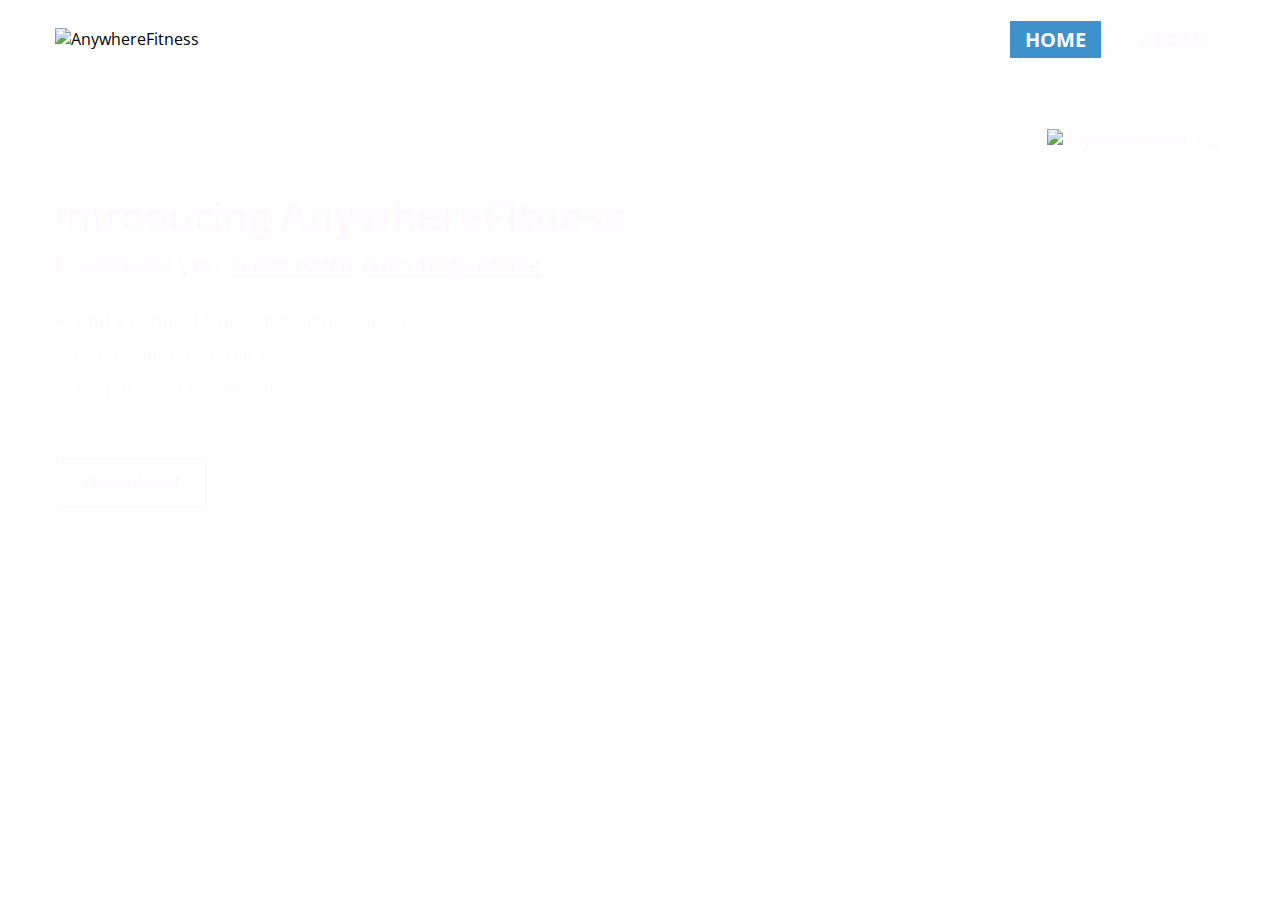
==== index.html @ 89b62249 "Finished with main header of page" ====
<!DOCTYPE html>
<html lang="en">

<head>
    <meta charset="UTF-8" />
    <meta name="viewport" content="width=device-width, initial-scale=1.0" />

    <link
        href="https://fonts.googleapis.com/css2?family=Open+Sans:ital,wght@0,300;0,400;0,600;0,700;1,300;1,400;1,600;1,700&display=swap"
        rel="stylesheet" />
    <link rel="stylesheet" href="index.css" />

    <title>Anywhere Fitness App Homepage</title>
</head>

<body>

    <header id="header">
        <section id="top-header">
            <div class="container">
                <div id="logo">
                    <img src="images/logo.png" alt="AnywhereFitness" />
                </div><!-- #logo -->

                <nav id="main-nav">
                    <a href="index.html" class="active">Home</a>
                    <a href="about.html">About</a>
                </nav><!-- #main-nav -->
            </div><!-- .container -->
        </section><!-- #top-header -->


        <section id="intro-header">
            <div class="container">
                <div class="intro">
                    <h1>Introducing <strong>AnywhereFitness</strong></h1>
                    <h3>It will take you <span>From extra fries to exercise</span></h3>

                    <ul>
                        <li>Find a Certified fitness instructor near you</li>
                        <li>Choose for an specific class</li>
                        <li>Keep track of fitness stats</li>
                    </ul>

                    <a href="#" class="transparent-btn">Download</a>
                </div><!-- .intro -->

                <img src="images/hand-phone-img.png" alt="AnywhereFitness App" />
            </div><!-- .container -->
        </section><!-- #intro-header -->
    </header><!-- #header -->

    <main>

    </main>

    <footer>

    </footer>

</body>

</html>
---- index.css ----
/* reset css */

html,
body,
div,
span,
applet,
object,
iframe,
h1,
h2,
h3,
h4,
h5,
h6,
p,
blockquote,
pre,
a,
abbr,
acronym,
address,
big,
cite,
code,
del,
dfn,
em,
img,
ins,
kbd,
q,
s,
samp,
small,
strike,
strong,
sub,
sup,
tt,
var,
b,
u,
i,
center,
dl,
dt,
dd,
ol,
ul,
li,
fieldset,
form,
label,
legend,
table,
caption,
tbody,
tfoot,
thead,
tr,
th,
td,
article,
aside,
canvas,
details,
embed,
figure,
figcaption,
footer,
header,
hgroup,
menu,
nav,
output,
ruby,
section,
summary,
time,
mark,
audio,
video {
  margin: 0;
  padding: 0;
  border: 0;
  font-size: 100%;
  font: inherit;
  vertical-align: baseline;
}

/* HTML5 display-role reset */
article,
aside,
details,
figcaption,
figure,
footer,
header,
hgroup,
menu,
nav,
section {
  display: block;
}

/* every element is a border-box */

* {
  box-sizing: border-box;
}

/**** General Elements ****/

html,
body {
  font-family: "Open Sans", sans-serif;
}

.container {
  width: 1170px;
  margin: 0 auto;
}

strong {
  font-weight: bold;
}

.transparent-btn {
  color: #fffaff;
  font-size: 20px;
  font-weight: 600;
  text-decoration: none;
  border: #fffaff 2px solid;
  padding: 10px 25px;
  display: inline-block;
}

.transparent-btn:hover {
  background: #fffaff;
  color: #d8315b;
}

/**** Header Elements ****/

#header {
  background-image: url(../images/header-image-background.jpg);
  padding-top: 2%;
}

#top-header {
  margin-bottom: 6%;
}

#top-header .container {
  display: flex;
  justify-content: space-between;
  align-items: center;
}

#header nav a {
  color: #fffaff;
  text-decoration: none;
  padding: 5px 15px;
  font-size: 20px;
  text-transform: uppercase;
  font-weight: bold;
  margin-left: 20px;
}

#header nav a.active,
#header nav a:hover {
  background: #3e92cc;
}

#intro-header .container {
  display: flex;
  justify-content: space-between;
}

#intro-header {
  color: #fffaff;
}

#intro-header .intro {
  padding-top: 5%;
}

#intro-header h1 {
  font-size: 40px;
  margin-bottom: 3px;
}

#intro-header h3 {
  font-size: 25px;
  margin-bottom: 5%;
}

#intro-header h3 span {
  font-weight: 600;
  text-decoration: underline;
  font-style: italic;
}

#intro-header ul {
  margin: 0 0 10% 20px;
}

#intro-header ul li {
  margin-bottom: 10px;
  font-weight: 300;
  font-size: 18px;
}
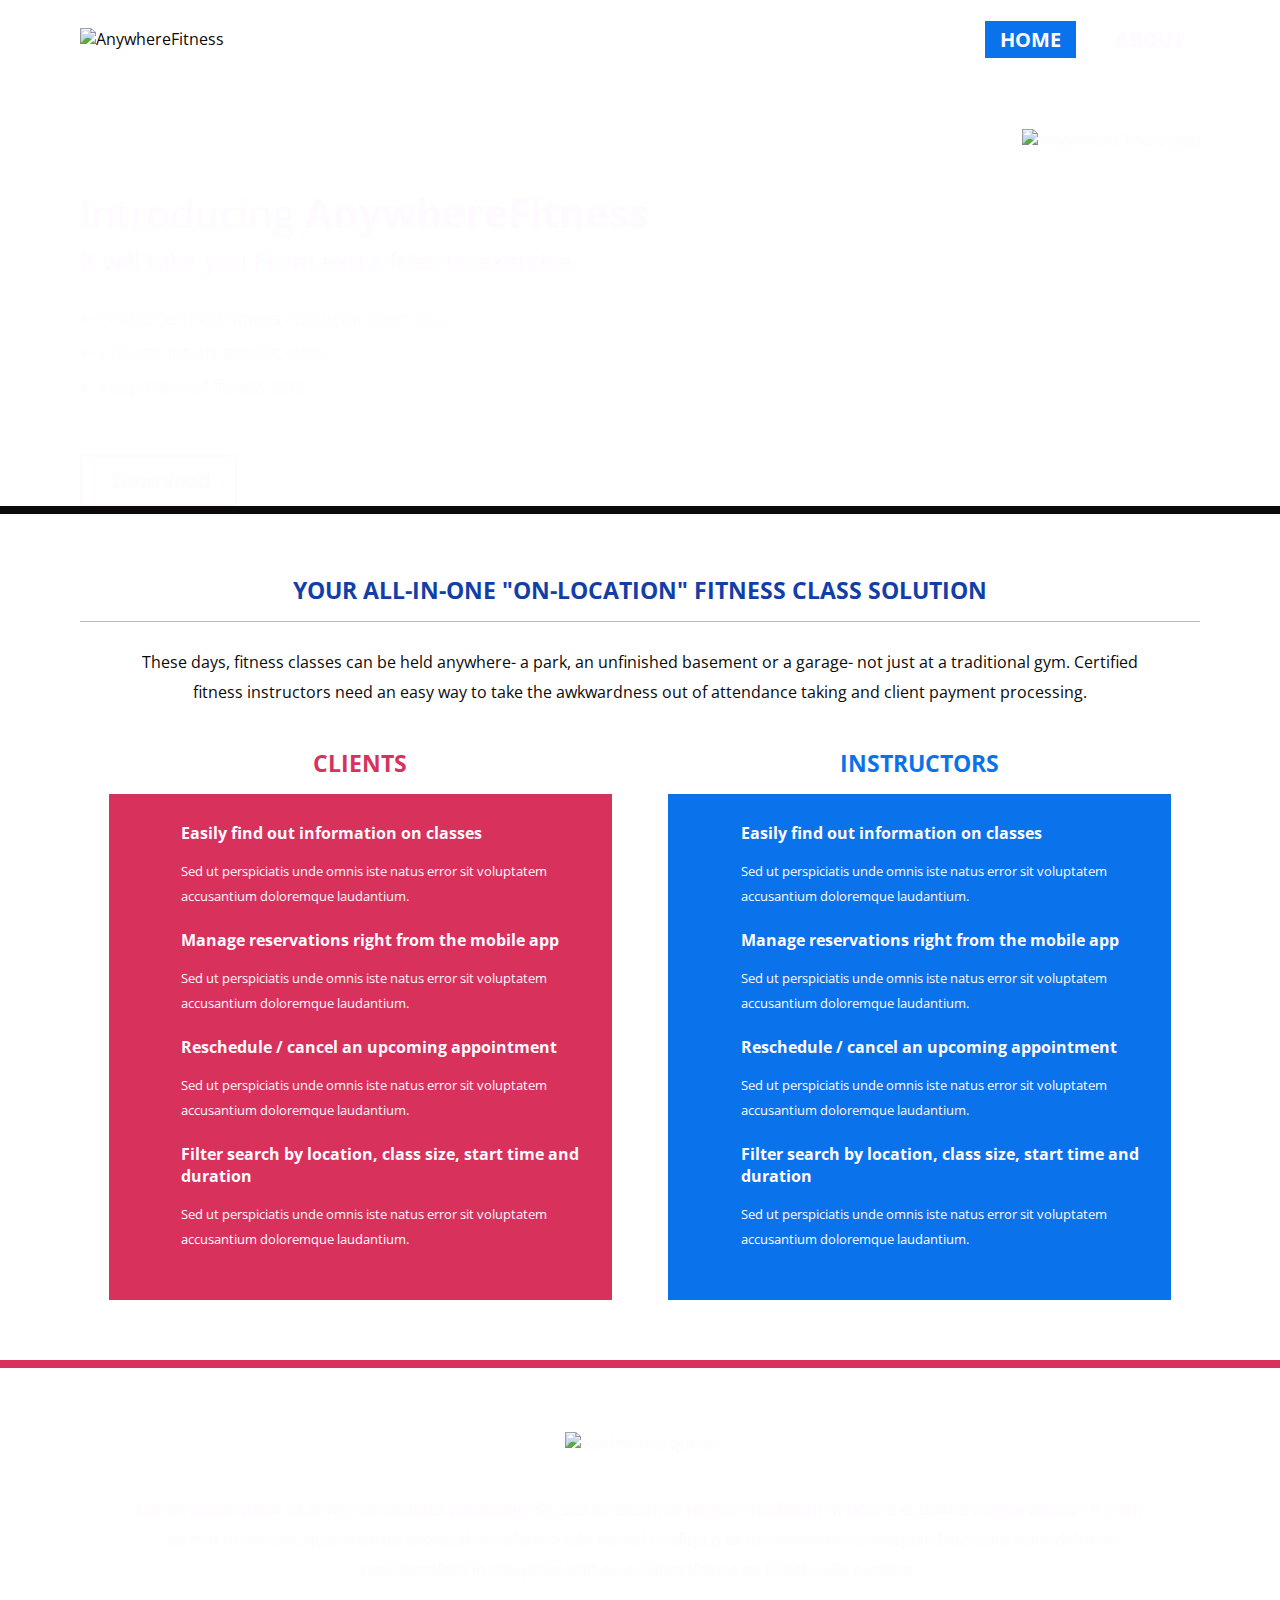
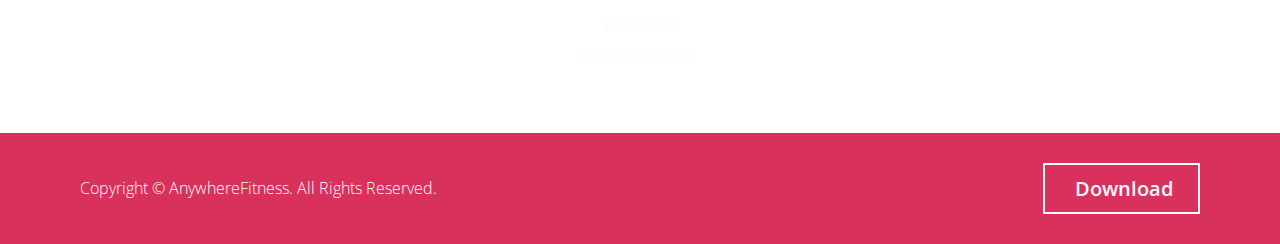
==== commit 7686829a: "Added some ARIA roles" ====
--- a/index.html
+++ b/index.html
@@ -8,7 +8,10 @@
     <link
         href="https://fonts.googleapis.com/css2?family=Open+Sans:ital,wght@0,300;0,400;0,600;0,700;1,300;1,400;1,600;1,700&display=swap"
         rel="stylesheet" />
+    <link rel="stylesheet" href="https://cdnjs.cloudflare.com/ajax/libs/animate.css/4.0.0/animate.min.css" />
+    <link rel="stylesheet" type="text/css" href="fonts/flaticon.css" />
     <link rel="stylesheet" href="index.css" />
+
 
     <title>Anywhere Fitness App Homepage</title>
 </head>
@@ -32,9 +35,9 @@
 
         <section id="intro-header">
             <div class="container">
-                <div class="intro">
+                <div class="intro animate__animated animate__bounceInLeft">
                     <h1>Introducing <strong>AnywhereFitness</strong></h1>
-                    <h3>It will take you <span>From extra fries to exercise</span></h3>
+                    <h2>It will take you <span>From extra fries to exercise</span></h2>
 
                     <ul>
                         <li>Find a Certified fitness instructor near you</li>
@@ -42,21 +45,174 @@
                         <li>Keep track of fitness stats</li>
                     </ul>
 
-                    <a href="#" class="transparent-btn">Download</a>
+                    <a href="#" class="transparent-btn"><i class="flaticon-download"></i> Download</a>
                 </div><!-- .intro -->
 
-                <img src="images/hand-phone-img.png" alt="AnywhereFitness App" />
+                <img src="images/hand-phone-img.png" alt="AnywhereFitness App"
+                    class="animate__animated animate__bounceInRight" />
             </div><!-- .container -->
         </section><!-- #intro-header -->
     </header><!-- #header -->
 
-    <main>
-
+    <main id="main">
+        <section class="intro">
+            <div class="container">
+                <h3>Your all-in-one "On-Location" Fitness Class Solution</h3>
+                <p>
+                    These days, fitness classes can be held anywhere- a park, an unfinished basement or a garage- not
+                    just
+                    at a traditional gym. Certified fitness instructors need an easy way to take the awkwardness out of
+                    attendance taking and client payment processing.
+                </p>
+            </div><!-- .container -->
+        </section><!-- .intro -->
+
+        <section class="features">
+            <div class="container">
+                <div class="clients">
+                    <h3>Clients</h3>
+
+                    <div class="client-features" role="list">
+                        <div class="feature-item" role="listitem">
+                            <i class="flaticon-send"></i>
+
+                            <div class="feature-info">
+                                <h4>Easily find out information on classes</h4>
+
+                                <p>
+                                    Sed ut perspiciatis unde omnis iste natus error sit voluptatem accusantium
+                                    doloremque laudantium.
+                                </p>
+                            </div>
+                        </div><!-- .feature-item -->
+
+                        <div class="feature-item" role="listitem">
+                            <i class="flaticon-send"></i>
+
+                            <div class="feature-info">
+                                <h4>Manage reservations right from the mobile app</h4>
+
+                                <p>
+                                    Sed ut perspiciatis unde omnis iste natus error sit voluptatem accusantium
+                                    doloremque laudantium.
+                                </p>
+                            </div>
+                        </div><!-- .feature-item -->
+
+                        <div class="feature-item" role="listitem">
+                            <i class="flaticon-send"></i>
+
+                            <div class="feature-info">
+                                <h4>Reschedule / cancel an upcoming appointment</h4>
+
+                                <p>
+                                    Sed ut perspiciatis unde omnis iste natus error sit voluptatem accusantium
+                                    doloremque laudantium.
+                                </p>
+                            </div>
+                        </div><!-- .feature-item -->
+
+                        <div class="feature-item" role="listitem">
+                            <i class="flaticon-send"></i>
+
+                            <div class="feature-info">
+                                <h4>Filter search by location, class size, start time and duration</h4>
+
+                                <p>
+                                    Sed ut perspiciatis unde omnis iste natus error sit voluptatem accusantium
+                                    doloremque laudantium.
+                                </p>
+                            </div>
+                        </div><!-- .feature-item -->
+                    </div><!-- .client-features -->
+                </div><!-- .clients -->
+
+                <div class="instructors">
+                    <h3>Instructors</h3>
+
+                    <div class="instructor-features" role="list">
+                        <div class="feature-item" role="listitem">
+                            <i class="flaticon-send"></i>
+
+                            <div class="feature-info">
+                                <h4>Easily find out information on classes</h4>
+
+                                <p>
+                                    Sed ut perspiciatis unde omnis iste natus error sit voluptatem accusantium
+                                    doloremque laudantium.
+                                </p>
+                            </div>
+                        </div><!-- .feature-item -->
+
+                        <div class="feature-item" role="listitem">
+                            <i class="flaticon-send"></i>
+
+                            <div class="feature-info">
+                                <h4>Manage reservations right from the mobile app</h4>
+
+                                <p>
+                                    Sed ut perspiciatis unde omnis iste natus error sit voluptatem accusantium
+                                    doloremque laudantium.
+                                </p>
+                            </div>
+                        </div><!-- .feature-item -->
+
+                        <div class="feature-item" role="listitem">
+                            <i class="flaticon-send"></i>
+
+                            <div class="feature-info">
+                                <h4>Reschedule / cancel an upcoming appointment</h4>
+
+                                <p>
+                                    Sed ut perspiciatis unde omnis iste natus error sit voluptatem accusantium
+                                    doloremque laudantium.
+                                </p>
+                            </div>
+                        </div><!-- .feature-item -->
+
+                        <div class="feature-item" role="listitem">
+                            <i class="flaticon-send"></i>
+
+                            <div class="feature-info">
+                                <h4>Filter search by location, class size, start time and duration</h4>
+
+                                <p>
+                                    Sed ut perspiciatis unde omnis iste natus error sit voluptatem accusantium
+                                    doloremque laudantium.
+                                </p>
+                            </div>
+                        </div><!-- .feature-item -->
+                    </div><!-- .instructor-features -->
+                </div><!-- .instructors -->
+            </div><!-- .container -->
+        </section><!-- .features -->
+
+        <section class="testimonial">
+            <div class="container">
+                <img src="images/big-quote.png" alt="testimonial quote" class="quote-img" />
+
+                <p class="testimonial-text">
+                    Lorem ipsum dolor sit amet, consectetur adipiscing elit, sed do eiusmod tempor incididunt ut labore
+                    et dolore magna aliqua. Ut enim ad minim veniam, quis nostrud exercitation ullamco laboris nisi ut
+                    aliquip ex ea commodo consequat. Duis aute irure dolor in reprehenderit in voluptate velit esse
+                    cillum dolore eu fugiat nulla pariatur.
+                </p>
+
+                <p class="testimonial-author">
+                    <span>Jane Doe</span>
+                    CEO of Doe, Inc.
+                </p>
+            </div><!-- .container -->
+        </section><!-- .testimonial -->
     </main>
 
-    <footer>
-
-    </footer>
+    <footer id="footer">
+        <div class="container">
+            <p>Copyright &copy; AnywhereFitness. All Rights Reserved.</p>
+
+            <a href="#" class="transparent-btn"><i class="flaticon-download"></i> Download</a>
+        </div><!-- .container -->
+    </footer><!-- #footer -->
 
 </body>
 
--- a/index.css
+++ b/index.css
@@ -115,15 +115,34 @@
 html,
 body {
   font-family: "Open Sans", sans-serif;
+  color: #0b0a09;
 }
 
 .container {
   width: 1170px;
   margin: 0 auto;
+  padding: 0 25px;
 }
 
 strong {
   font-weight: bold;
+}
+
+p {
+  line-height: 30px;
+}
+
+img {
+  max-width: 100%;
+  height: auto;
+}
+
+a {
+  -webkit-transition: all 0.3s ease-in-out;
+  -moz-transition: all 0.3s ease-in-out;
+  -ms-transition: all 0.3s ease-in-out;
+  -o-transition: all 0.3s ease-in-out;
+  transition: all 0.3s ease-in-out;
 }
 
 .transparent-btn {
@@ -136,6 +155,15 @@
   display: inline-block;
 }
 
+.transparent-btn i {
+  font-weight: normal !important;
+  margin-right: 5px;
+}
+
+i:before {
+  margin-left: 0 !important;
+}
+
 .transparent-btn:hover {
   background: #fffaff;
   color: #d8315b;
@@ -144,8 +172,12 @@
 /**** Header Elements ****/
 
 #header {
-  background-image: url(../images/header-image-background.jpg);
+  background-image: url(images/header-image-background.jpg);
   padding-top: 2%;
+  border-bottom: #0b0a09 8px solid;
+  margin-bottom: 60px;
+  background-size: cover;
+  background-position: center;
 }
 
 #top-header {
@@ -170,7 +202,7 @@
 
 #header nav a.active,
 #header nav a:hover {
-  background: #3e92cc;
+  background: #0a73ec;
 }
 
 #intro-header .container {
@@ -191,7 +223,7 @@
   margin-bottom: 3px;
 }
 
-#intro-header h3 {
+#intro-header h2 {
   font-size: 25px;
   margin-bottom: 5%;
 }
@@ -211,3 +243,224 @@
   font-weight: 300;
   font-size: 18px;
 }
+
+/**** Main Elements ****/
+
+#main h3 {
+  font-size: 23px;
+  text-transform: uppercase;
+  font-weight: bold;
+}
+
+#main .intro {
+  text-align: center;
+  margin-bottom: 40px;
+}
+
+#main .intro h3 {
+  margin-bottom: 25px;
+  padding-bottom: 15px;
+  border-bottom: 1px solid #babac1;
+  text-align: center;
+  color: #113ea7;
+}
+
+#main .intro p {
+  padding: 0 5%;
+}
+
+.features {
+  margin-bottom: 60px;
+}
+
+.features .container {
+  display: flex;
+  padding: 0 2%;
+}
+
+.features h3 {
+  text-align: center;
+  margin-bottom: 15px;
+}
+
+.features .feature-item {
+  display: flex;
+  margin-bottom: 20px;
+}
+
+.features .feature-item h4 {
+  font-weight: bold;
+  margin-bottom: 15px;
+}
+
+.features .feature-item p {
+  font-size: 13px;
+  line-height: 25px;
+}
+
+.features .feature-item i {
+  margin-right: 10%;
+}
+
+.features .feature-item i:before {
+  font-size: 30px !important;
+}
+
+.features .clients h3 {
+  color: #d8315b;
+}
+
+.features .instructors h3 {
+  color: #0a73ec;
+}
+
+.features .client-features,
+.features .instructor-features {
+  padding: 5%;
+  margin: 0 5%;
+  color: #fffaff;
+}
+
+.features .client-features {
+  background-color: #d8315b;
+}
+
+.features .instructor-features {
+  background-color: #0a73ec;
+}
+
+.testimonial {
+  padding: 5% 0;
+  background-image: url(images/testimonials-background.png);
+  background-size: cover;
+  background-position: center;
+  border-top: #d8315b 8px solid;
+  text-align: center;
+  color: #fffaff;
+}
+
+.testimonial p {
+  padding: 0 5%;
+}
+
+.testimonial .quote-img {
+  margin-bottom: 40px;
+}
+
+.testimonial p.testimonial-text {
+  margin-bottom: 25px;
+}
+
+.testimonial p.testimonial-author span {
+  display: block;
+  font-weight: bold;
+}
+
+/**** Footer Elements ****/
+
+#footer {
+  background-color: #d8315b;
+  padding: 30px 0;
+}
+
+#footer .container {
+  display: flex;
+  justify-content: space-between;
+  align-items: center;
+}
+
+#footer p {
+  color: #fffaff;
+  font-weight: 300;
+}
+
+/**** Responsive Elements ****/
+
+@media only screen and (max-width: 1170px) {
+  .container {
+    width: 90%;
+  }
+}
+
+@media only screen and (min-width: 500px) and (max-width: 900px) {
+  #intro-header h1 {
+    line-height: 45px;
+  }
+
+  .container {
+    padding: 0 5%;
+  }
+
+  .container {
+    width: 80%;
+  }
+}
+
+@media only screen and (max-width: 900px) {
+  #intro-header h1 {
+    line-height: 45px;
+  }
+
+  .container {
+    display: block !important;
+  }
+
+  #logo {
+    margin-bottom: 25px;
+    margin-top: 20px;
+  }
+
+  #top-header {
+    text-align: center;
+  }
+
+  #intro-header .intro {
+    text-align: center;
+    margin-bottom: 60px;
+  }
+
+  img {
+    display: block;
+    margin: 0 auto;
+  }
+
+  #intro-header h2 {
+    margin-bottom: 30px;
+  }
+
+  #intro-header ul {
+    margin: 0 auto 20px;
+    list-style-type: none;
+  }
+
+  .testimonial {
+    padding: 50px 0;
+  }
+
+  #footer {
+    text-align: center;
+  }
+
+  #footer p {
+    margin-bottom: 20px;
+  }
+
+  .clients {
+    margin-bottom: 30px;
+  }
+
+  #top-header {
+    margin-bottom: 20px;
+  }
+}
+
+@media only screen and (max-width: 500px) {
+  .container {
+    width: 100%;
+  }
+
+  #intro-header h1 {
+    font-size: 30px;
+    line-height: 35px;
+  }
+}
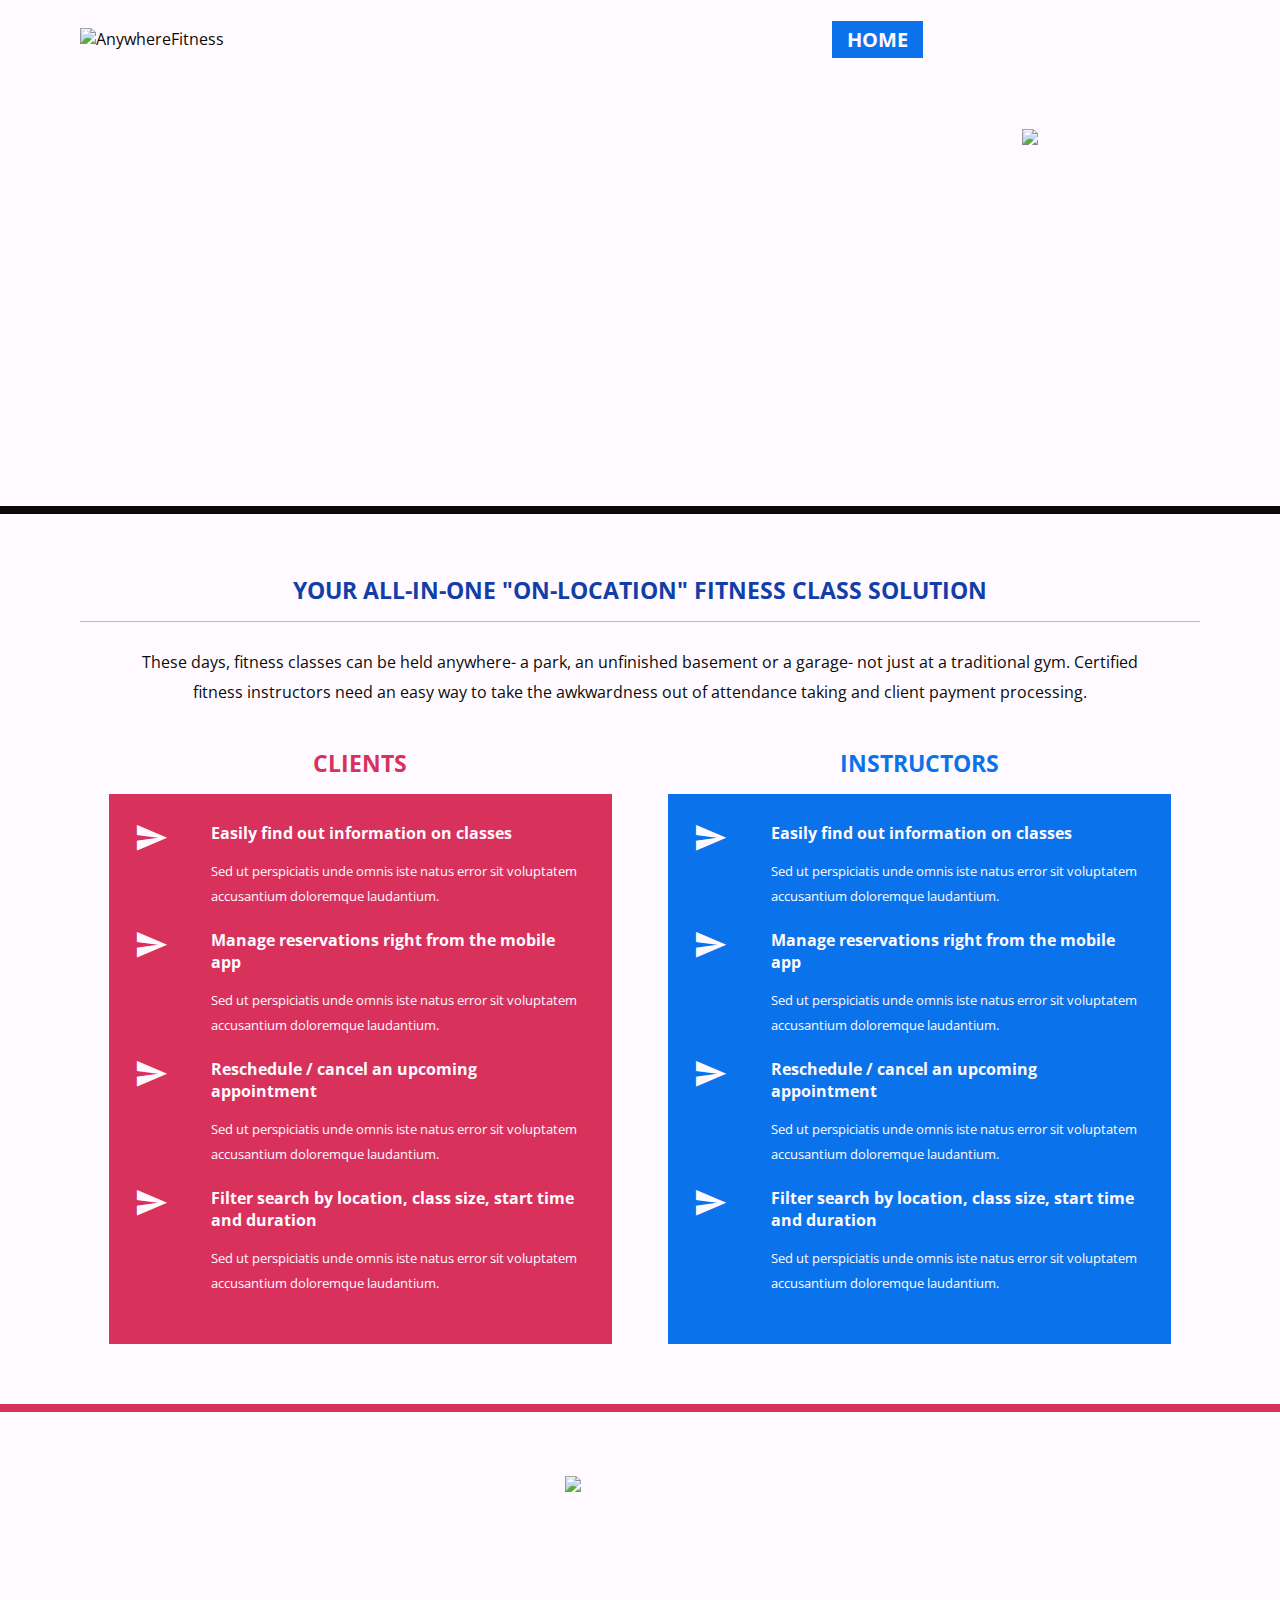
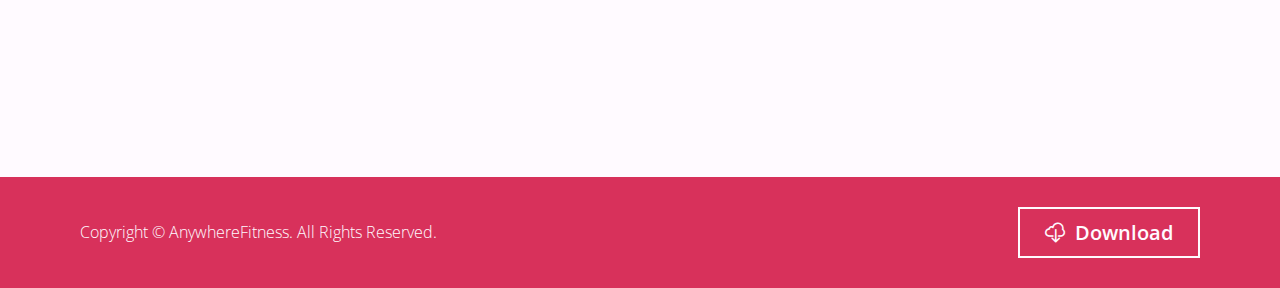
==== commit dc4d1037: "Added about and team pages" ====
--- a/index.html
+++ b/index.html
@@ -28,6 +28,7 @@
                 <nav id="main-nav">
                     <a href="index.html" class="active">Home</a>
                     <a href="about.html">About</a>
+                    <a href="team.html">The Team</a>
                 </nav><!-- #main-nav -->
             </div><!-- .container -->
         </section><!-- #top-header -->
--- a/fonts/flaticon.css
+++ b/fonts/flaticon.css
@@ -0,0 +1,34 @@
+	/*
+  	Flaticon icon font: Flaticon
+  	Creation date: 21/08/2020 04:32
+  	*/
+
+@font-face {
+  font-family: "Flaticon";
+  src: url("./Flaticon.eot");
+  src: url("./Flaticon.eot?#iefix") format("embedded-opentype"),
+       url("./Flaticon.woff2") format("woff2"),
+       url("./Flaticon.woff") format("woff"),
+       url("./Flaticon.ttf") format("truetype"),
+       url("./Flaticon.svg#Flaticon") format("svg");
+  font-weight: normal;
+  font-style: normal;
+}
+
+@media screen and (-webkit-min-device-pixel-ratio:0) {
+  @font-face {
+    font-family: "Flaticon";
+    src: url("./Flaticon.svg#Flaticon") format("svg");
+  }
+}
+
+[class^="flaticon-"]:before, [class*=" flaticon-"]:before,
+[class^="flaticon-"]:after, [class*=" flaticon-"]:after {   
+  font-family: Flaticon;
+        font-size: 20px;
+font-style: normal;
+margin-left: 20px;
+}
+
+.flaticon-download:before { content: "\f100"; }
+.flaticon-send:before { content: "\f101"; }--- a/index.css
+++ b/index.css
@@ -116,6 +116,8 @@
 body {
   font-family: "Open Sans", sans-serif;
   color: #0b0a09;
+  overflow-x: hidden;
+  background-color: #fffaff;
 }
 
 .container {
@@ -454,6 +456,13 @@
   }
 }
 
+@media only screen and (max-width: 600px) {
+  #header nav a {
+    display: block;
+    margin-bottom: 10px;
+  }
+}
+
 @media only screen and (max-width: 500px) {
   .container {
     width: 100%;
@@ -464,3 +473,219 @@
     line-height: 35px;
   }
 }
+
+/**** About Page Elements ****/
+
+.inner-page #header {
+  border: none !important;
+}
+
+#page-title {
+  background: #0b0a09;
+  padding: 30px 0;
+  border-top: #0a73ec 8px solid;
+  border-bottom: #0a73ec 8px solid;
+  text-transform: uppercase;
+}
+
+#page-title .container {
+  display: flex;
+  justify-content: space-between;
+  align-items: center;
+}
+
+#page-title .breadcrumbs {
+  color: #fffaff;
+  font-weight: bold;
+}
+
+#page-title .breadcrumbs span {
+  color: #0a73ec;
+}
+
+#page-title .breadcrumbs a {
+  color: #fffaff;
+  text-decoration: none;
+}
+
+#page-title .breadcrumbs a:hover {
+  color: #0a73ec;
+}
+
+#page-title h1 {
+  font-size: 30px;
+  color: #fffaff;
+  font-weight: bold;
+}
+
+#intro-about .container {
+  display: flex;
+  justify-content: space-between;
+}
+
+#intro-about .intro {
+  text-align: left;
+  width: 50%;
+}
+
+#intro-about .intro p {
+  padding: 0;
+  margin-bottom: 15px;
+}
+
+#intro-about .intro p span {
+  color: #d8315b;
+  font-weight: bold;
+}
+
+#intro-about .intro h2 {
+  font-weight: bold;
+  font-size: 30px;
+  margin-bottom: 25px;
+  padding-bottom: 15px;
+  border-bottom: 1px solid #babac1;
+  color: #0a73ec;
+}
+
+#intro-about .intro h2 span {
+  color: #d8315b;
+}
+
+.about .cta .container {
+  display: flex;
+  justify-content: space-between;
+  align-items: center;
+}
+
+.about .cta {
+  padding: 30px 0;
+  border-top: #0a73ec 8px solid;
+  color: #fffaff;
+  background-color: #d8315b;
+}
+
+.about .features {
+  background-color: #0a73ec;
+  margin-bottom: 0 !important;
+  padding: 5% 0;
+}
+
+.about .features-heading {
+  max-width: 1170px;
+  padding-bottom: 15px;
+  border-bottom: 1px solid #fffaff;
+  margin: 0 auto 30px;
+}
+
+.about .clients h3,
+.about .instructors h3 {
+  color: #fffaff;
+}
+
+.about .instructor-features {
+  background: #0b0a09;
+}
+
+@media only screen and (max-width: 900px) {
+  #page-title,
+  .cta {
+    text-align: center;
+  }
+
+  #page-title h1,
+  .cta h3 {
+    margin-bottom: 15px;
+  }
+
+  #intro-about .intro {
+    width: 100%;
+  }
+}
+
+@media only screen and (max-width: 500px) {
+  #intro-about .intro {
+    text-align: center;
+  }
+}
+
+/**** Team Page Elements ****/
+
+.team-list {
+  display: flex;
+  justify-content: center;
+  flex-wrap: wrap;
+  margin-bottom: 60px;
+}
+
+.team-list .team-member {
+  width: 30%;
+  margin: 0 1% 5%;
+  text-align: center;
+}
+
+.team-list .member-image {
+  width: 100%;
+  text-align: center;
+  background-color: #d8315b;
+  margin-bottom: 10px;
+  padding: 20px 10px 0;
+}
+
+.team-list .member-b .member-image {
+  background-color: #0a73ec;
+}
+
+.team-list .member-image img {
+  display: block;
+  width: 90%;
+  margin: 0 auto;
+}
+
+.team-list .member-name {
+  color: #0a73ec;
+  font-weight: bold;
+}
+
+.team-list .member-b .member-name {
+  color: #d8315b;
+}
+
+.team-list .member-name h4 {
+  font-size: 23px;
+  text-transform: uppercase;
+  line-height: 20px;
+}
+
+@media only screen and (max-width: 900px) {
+  .team-list .team-member:nth-child(odd) .member-image {
+    background-color: #d8315b;
+  }
+
+  .team-list .team-member:nth-child(even) .member-image {
+    background-color: #0a73ec;
+  }
+
+  .team-list .team-member:nth-child(odd) .member-name {
+    color: #0a73ec;
+  }
+
+  .team-list .team-member:nth-child(even) .member-name {
+    color: #d8315b;
+  }
+}
+
+@media only screen and (min-width: 767px) and (max-width: 900px) {
+  .team-list .team-member {
+    width: 45%;
+    margin: 0 2% 5%;
+    text-align: center;
+  }
+}
+
+@media only screen and (max-width: 767px) {
+  .team-list .team-member {
+    width: 100%;
+    margin: 0 auto 40px;
+    text-align: center;
+  }
+}
